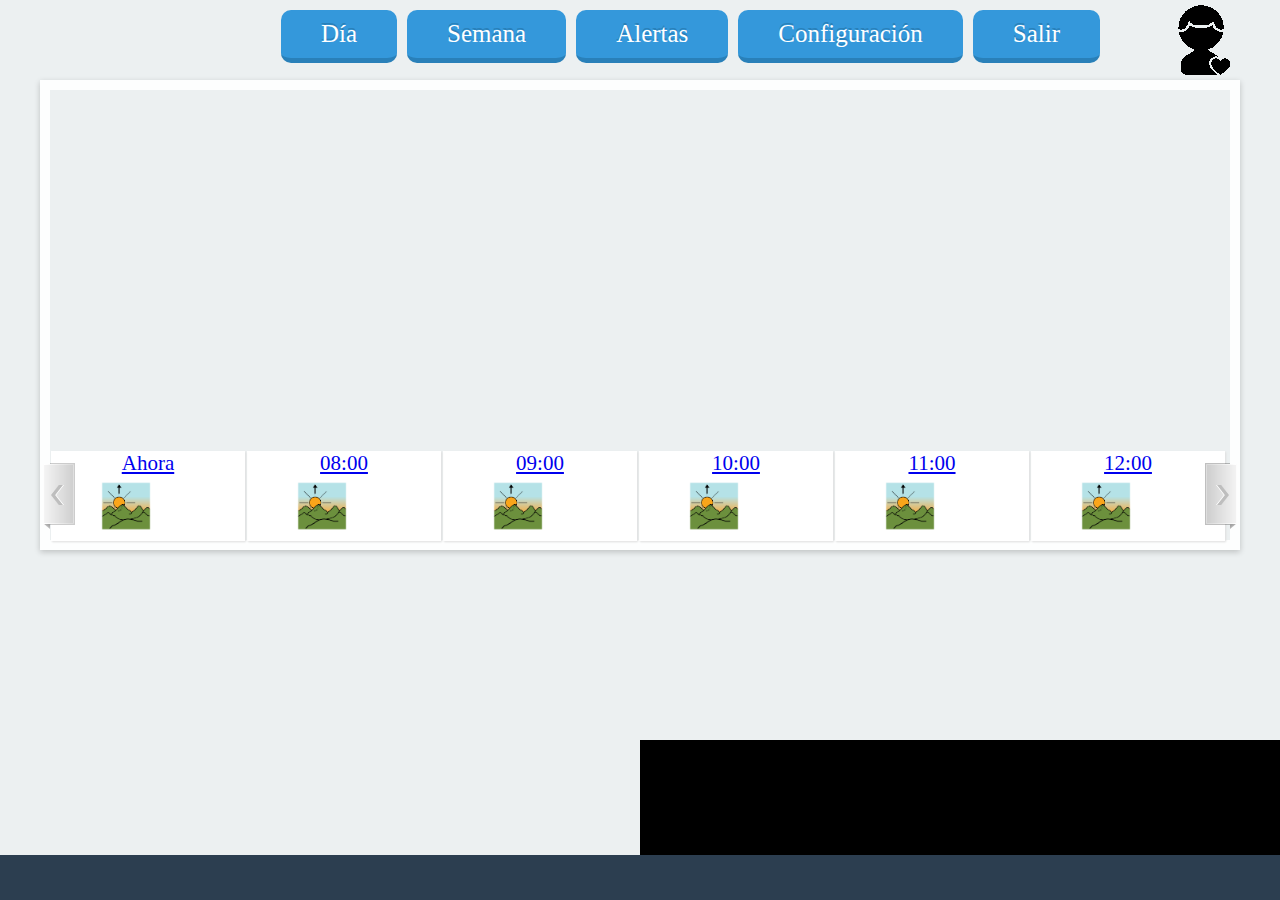
==== dia.html @ 9922a36c "menú inferior con imagenes" ====
<!DOCTYPE html>
<html>
	<head>
		<meta http-equiv="Content-Type" content="text/html; charset=utf-8">
		<title>Ejercicio1</title>

		<!-- TODO : Common API -->
		<script type="text/javascript" language="javascript" src="$MANAGER_WIDGET/Common/API/Widget.js"></script>
		<script type="text/javascript" language="javascript" src="$MANAGER_WIDGET/Common/API/TVKeyValue.js"></script>

		<!-- TODO : Javascript code -->
		<script language="javascript" type="text/javascript" src="app/javascript/Main.js"></script>
		<script language="javascript" type="text/javascript" src="app/javascript/userList.js"></script>
		<script language="javascript" type="text/javascript" src="app/javascript/importedJSON.js"></script>

		<!-- TODO : Style sheets code -->
		<link rel="stylesheet" href="app/stylesheets/Main.css" type="text/css">

		<!-- TODO: Plugins -->

	</head>

	<body onload="Main.onLoad();" onunload="Main.onUnload();" >

		<!-- Dummy anchor as focus for key events -->
		<a href="javascript:void(0);" id="anchor" onkeydown="Main.keyDown();"></a>

		<!-- TODO: your code here -->
		
		<div id="header">
			
			<div id="perfil"></div>
			
			<div id="nav">
				<ul>
					<li class="boton animate">Día</li>
					<li class="boton animate">Semana</li>
					<li class="boton animate">Alertas</li>
					<li class="boton animate">Configuración</li>
					<li class="boton animate">Salir</li>
				</ul> 
			</div>
			
			
			
		</div>
		
		<div id="content">
		
			<div id="info">
				<div id="tituloActividad"></div>
				<div id="iconoActividad"></div>
				<div id="descripcionActividad"></div>
				<div id="horaActividad"></div>			
			</div>
				
			<div id="hours">
				<ul>
					<!--<li id="leftArrow" class="arrows"><a href="#"><img src="" alt="leftArrow"/></a></li>-->
					<li><a href="#">Ahora<span class="hour-icon hour-icon-mañana" data-type="icon" style="display: block; top: 30px; background-position: left top;"></span></a></li>
					<li><a href="#">08:00<span class="hour-icon hour-icon-mañana" data-type="icon" style="display: block; top: 30px; background-position: left top;"></span></a></li>
					<li><a href="#">09:00<span class="hour-icon hour-icon-mañana" data-type="icon" style="display: block; top: 30px; background-position: left top;"></span></a></li>
					<li><a href="#">10:00<span class="hour-icon hour-icon-mañana" data-type="icon" style="display: block; top: 30px; background-position: left top;"></span></a></li>
					<li><a href="#">11:00<span class="hour-icon hour-icon-mañana" data-type="icon" style="display: block; top: 30px; background-position: left top;"></span></a></li>
					<li><a href="#">12:00<span class="hour-icon hour-icon-mañana" data-type="icon" style="display: block; top: 30px; background-position: left top;"></span></a></li>
					<!--<li id="rightArrow" class="arrows"><a href="#"><img src="" alt="rightArrow"/></a></li>-->
				</ul>
				<a class="hour_next" href="#"></a>
				<a class="hour_prev" href="#"></a> 
			</div>
			
		</div>
			
		
		<div id="advertisement"></div>
		<div id="footer"></div>

		<object id="pluginNnavi" classid="clsid:SAMSUNG-INFOLINK-NNAVI"></object>
		<object id="pluginAudio" classid="clsid:SAMSUNG-INFOLINK-AUDIO"></object>
	</body>
</html>
---- app/stylesheets/Main.css ----
* {
	padding: 0;
	margin: 0;
	border: 0;
}

/* Layout */
body {
	width: 1280px;
	height: 720px;
	background-color: #ECF0F1;
	font-size: 21px;
}

#header {
	width: 1280px;
	height: 80px;
	/*background-color: #6DACEA;
    background-image: linear-gradient(#8ED0FA, #4E95DC);
    border: 1px solid #3178C0;
    color: #0C4FA3;
    text-shadow: 0 1px rgba(255, 255, 255, 0.2);*/
	
}

#nav {
	float:right;
	height: 80px;
	margin: 10px 50px 0 0;
}

#nav ul {
list-style-type: none;
/*margin: 0px;
padding: 0px;
border-left-width: 1px;
border-left-style: solid;
border-left-color: #3178C0;*/
}

#nav ul li, #hours ul li {
    
    display: inline;
    text-align: center;
	/*padding: 14px 16px 9px 15px;
	border-right-width: 1px;
	border-right-style: solid;
	border-right-color: #3178C0;
	font-weight: bold;*/
}

.boton {
    position: relative;
	padding: 10px 40px;
  	margin: 0px 10px 10px 0px;
  	float: left;
	border-radius: 10px;
	font-family: 'Pacifico', cursive;
	font-size: 25px;
	color: #FFF;
	text-decoration: none;
	position: relative;
	background-color: #3498DB;
	border-bottom: 5px solid #2980B9;
	text-shadow: 0px -2px #2980B9;
}

.boton:hover {
	background-color: #FBB160;
	border-bottom: 5px solid #FFA544;
	text-shadow: 0px -2px #FFA544;
}

.boton:ACTIVE {
    top: 5px;
    border-bottom: 0px solid;
}

.animate
{
	transition: all 0.1s;
	-webkit-transition: all 0.1s;
}

#perfil{
	background: url("../../Imagenes/perfil.png") no-repeat scroll center top rgba(0, 0, 0, 0);
	display:block;
	float:right;
	height: 80px;
	width: 80px;	
	margin-right: 40px;
}

#content {
	width: 1180px;
	height: 450px;
	border: 10px solid rgba(255, 255, 255, 0.9);
    box-shadow: 0 2px 6px rgba(0, 0, 0, 0.2);
    margin: 0px auto;
    position: relative;
   
}

#info {
	width: 1180px;
	height: 360px;

}

#tituloActividad {
	width: 590px;
	height: 50px;	
	float: left;

}

#iconoActividad {
	width: 590px;
	height: 260px;	
	float: left;
	clear: both;

}

#descripcionActividad {
	width: 590px;
	height: 200px;	
	float: right;

}

#horaActividad {
	width: 590px;
	height: 110px;	
	float: right;

}

#hours {
	background-color: 56D0F0;
	width: 1180px;
	height: 90px;
	float: left;
	display: block;

}

#hours li{
	background-color: #FFF;
	width: 194px;
	height: 90px;
	float: left;
	margin:1px;

}

#hours li a{
	box-shadow: 1px 1px 2px #DDDDDD;
    display: block;
    height: 100%;
    overflow: hidden;
    position: relative;
    text-align: center;
    width: 100%;
}

#hours .arrows {
	background-color: #FFF;
	width: 40px;
	height: 90px;
	float: left;
	margin:1px;
	
}

#hours a.hour_next, #hours a.hour_prev {
    background-image: url("../../Imagenes/arrows.png");
    display: block;
    height: 67px;
    margin-top: -16px;
    position: absolute;
    bottom: 10px;
    width: 32px;
    z-index: 60;
}

#hours a.hour_next {
    background-position: 0 0;
    right: -7px;
}
#hours a.hour_prev {
    background-position: 0 100%;
    left: -7px;
}
#hours a.hour_next:hover {
    background-position: 100% 0;
}
#hours a.hour_prev:hover {
    background-position: 100% 100%;
}

.hour-icon {
    background-color: rgba(0, 0, 0, 0);
    background-position: left top;
    background-repeat: no-repeat;
    height: 50px;
    left: 50px;
    position: absolute;
    top: 30px;
    width: 100px;
}

.hour-icon-mañana {
    background-image: url("../../Imagenes/amanecer.png");
    background-size: 50px auto;
}

#advertisement {
	width: 640px;
	height: 115px;
	bottom:45px;
	right:0;
	position: absolute;
	background-color: #000;
}

#footer {
	bottom:0;
	position: absolute;
	width: 1280px;
	height: 45px;
	background-color: #2C3E50;
}
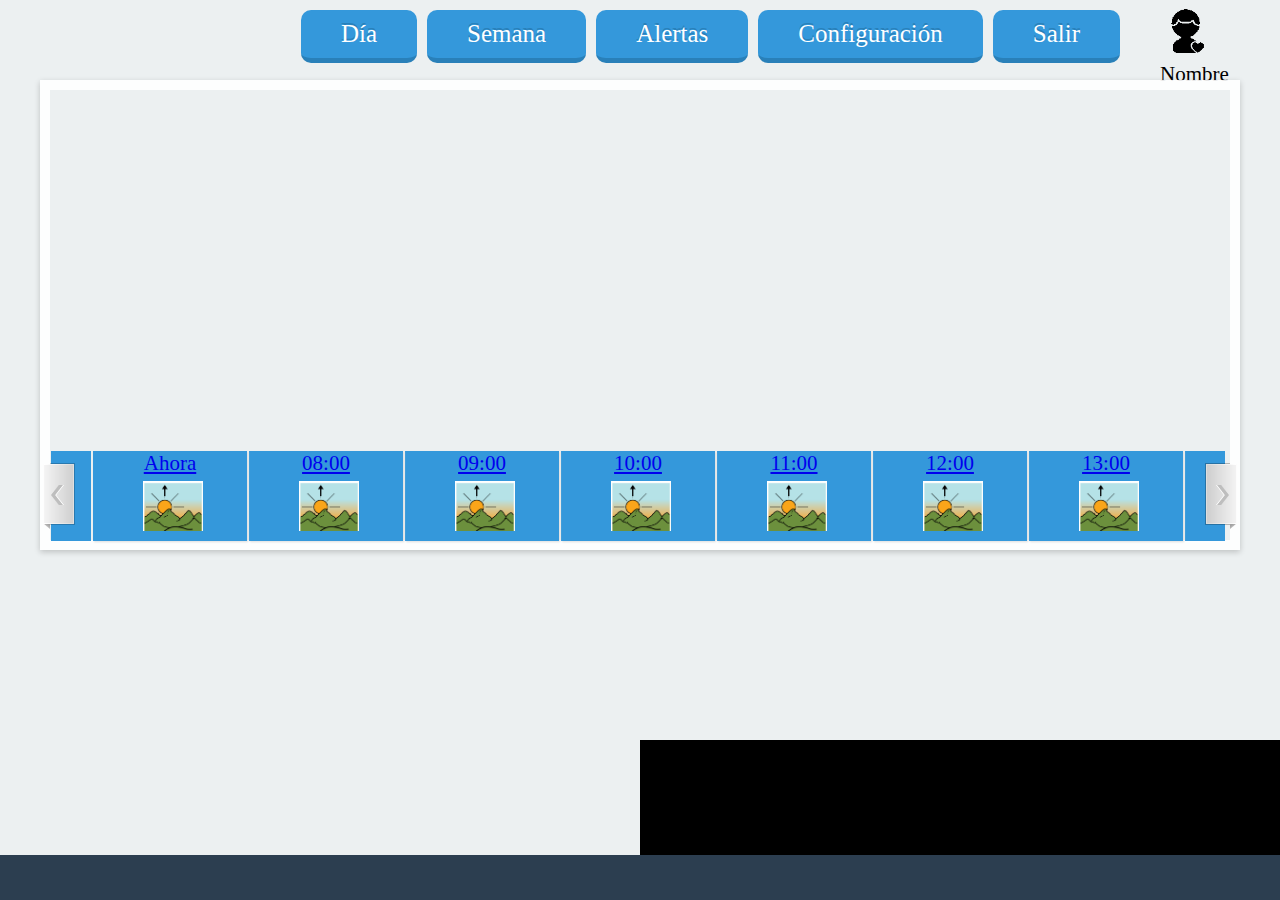
==== commit ebabbd36: "fecha/hora y perfil" ====
--- a/dia.html
+++ b/dia.html
@@ -29,7 +29,10 @@
 		
 		<div id="header">
 			
-			<div id="perfil"></div>
+			<div id="perfil">
+				<img class="image-perfil" alt="name" src="./Imagenes/perfil.png">
+				<div id="name">Nombre</div>
+			</div>
 			
 			<div id="nav">
 				<ul>
@@ -40,6 +43,8 @@
 					<li class="boton animate">Salir</li>
 				</ul> 
 			</div>
+			
+			<div id="fecha"></div>
 			
 			
 			
@@ -55,16 +60,19 @@
 			</div>
 				
 			<div id="hours">
+				<div id="leftArrow" class="arrows"><a href="#"></a></div>
 				<ul>
-					<!--<li id="leftArrow" class="arrows"><a href="#"><img src="" alt="leftArrow"/></a></li>-->
+				
 					<li><a href="#">Ahora<span class="hour-icon hour-icon-mañana" data-type="icon" style="display: block; top: 30px; background-position: left top;"></span></a></li>
 					<li><a href="#">08:00<span class="hour-icon hour-icon-mañana" data-type="icon" style="display: block; top: 30px; background-position: left top;"></span></a></li>
 					<li><a href="#">09:00<span class="hour-icon hour-icon-mañana" data-type="icon" style="display: block; top: 30px; background-position: left top;"></span></a></li>
 					<li><a href="#">10:00<span class="hour-icon hour-icon-mañana" data-type="icon" style="display: block; top: 30px; background-position: left top;"></span></a></li>
 					<li><a href="#">11:00<span class="hour-icon hour-icon-mañana" data-type="icon" style="display: block; top: 30px; background-position: left top;"></span></a></li>
 					<li><a href="#">12:00<span class="hour-icon hour-icon-mañana" data-type="icon" style="display: block; top: 30px; background-position: left top;"></span></a></li>
-					<!--<li id="rightArrow" class="arrows"><a href="#"><img src="" alt="rightArrow"/></a></li>-->
+					<li><a href="#">13:00<span class="hour-icon hour-icon-mañana" data-type="icon" style="display: block; top: 30px; background-position: left top;"></span></a></li>
+					
 				</ul>
+				<div id="rightArrow" class="arrows"><a href="#"></a></div>
 				<a class="hour_next" href="#"></a>
 				<a class="hour_prev" href="#"></a> 
 			</div>
--- a/app/stylesheets/Main.css
+++ b/app/stylesheets/Main.css
@@ -26,7 +26,7 @@
 #nav {
 	float:right;
 	height: 80px;
-	margin: 10px 50px 0 0;
+	margin: 10px 30px 0 0;
 }
 
 #nav ul {
@@ -83,12 +83,29 @@
 }
 
 #perfil{
-	background: url("../../Imagenes/perfil.png") no-repeat scroll center top rgba(0, 0, 0, 0);
+	/*background: url("../../Imagenes/perfil.png") no-repeat scroll center top rgba(0, 0, 0, 0);*/
 	display:block;
 	float:right;
 	height: 80px;
 	width: 80px;	
 	margin-right: 40px;
+}
+
+.image-perfil {
+	width: 50px;
+	height: 50px;
+	margin-top: 6px;
+}
+
+#name {
+	height: 20px;
+    width: 100%;
+}
+
+#fecha {
+	width: 200px;
+	height: 80px;
+	margin-left: 40px;
 }
 
 #content {
@@ -146,12 +163,25 @@
 }
 
 #hours li{
-	background-color: #FFF;
-	width: 194px;
+	background-color: #3498DB;
+	width: 154px;
 	height: 90px;
 	float: left;
 	margin:1px;
 
+}
+
+#hours li:hover {
+    background-color: #FFF;
+    transform: scale(1.1);
+    z-index: 999;
+    border: 2px solid #FBB160;
+    box-shadow: 0 0 5px #FBB160;
+}
+
+#hours li:focus {
+    border: 2px solid #FBB160;
+    box-shadow: 0 0 5px #FBB160;
 }
 
 #hours li a{
@@ -165,7 +195,7 @@
 }
 
 #hours .arrows {
-	background-color: #FFF;
+	background-color: #3498DB;
 	width: 40px;
 	height: 90px;
 	float: left;
@@ -207,12 +237,12 @@
     left: 50px;
     position: absolute;
     top: 30px;
-    width: 100px;
+    width: 80px;
 }
 
 .hour-icon-mañana {
     background-image: url("../../Imagenes/amanecer.png");
-    background-size: 50px auto;
+    background-size: 60px auto;
 }
 
 #advertisement {
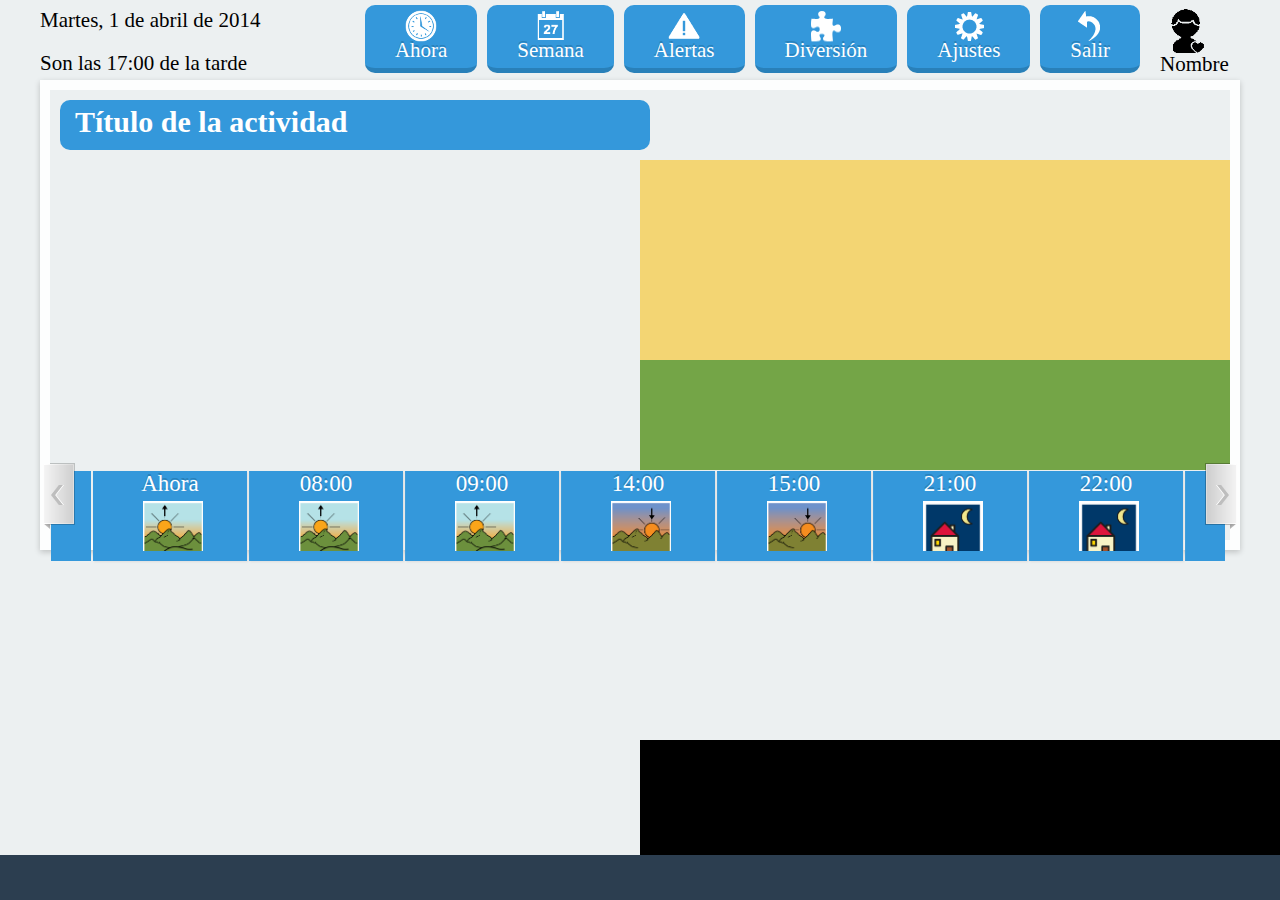
==== commit 6dedf4fe: "Actualización menú de cabecera" ====
--- a/dia.html
+++ b/dia.html
@@ -36,15 +36,18 @@
 			
 			<div id="nav">
 				<ul>
-					<li class="boton animate">Día</li>
-					<li class="boton animate">Semana</li>
-					<li class="boton animate">Alertas</li>
-					<li class="boton animate">Configuración</li>
-					<li class="boton animate">Salir</li>
+					<li id="botonDay" class="boton animate">Ahora</li>
+					<li id="botonWeek" class="boton animate">Semana</li>
+					<li id="botonAlerts" class="boton animate">Alertas</li>
+					<li id="botonGames" class="boton animate">Diversión</li>
+					<li id="botonSettings" class="boton animate">Ajustes</li>
+					<li id="botonExit" class="boton animate">Salir</li>
 				</ul> 
 			</div>
 			
-			<div id="fecha"></div>
+			<div id="fechaActual">Martes, 1 de abril de 2014</div>
+			<div id="horaActual">Son las 17:00 de la tarde</div>
+			
 			
 			
 			
@@ -53,7 +56,7 @@
 		<div id="content">
 		
 			<div id="info">
-				<div id="tituloActividad"></div>
+				<div id="tituloActividad"><h1>Título de la actividad</h1></div>
 				<div id="iconoActividad"></div>
 				<div id="descripcionActividad"></div>
 				<div id="horaActividad"></div>			
@@ -63,13 +66,13 @@
 				<div id="leftArrow" class="arrows"><a href="#"></a></div>
 				<ul>
 				
-					<li><a href="#">Ahora<span class="hour-icon hour-icon-mañana" data-type="icon" style="display: block; top: 30px; background-position: left top;"></span></a></li>
-					<li><a href="#">08:00<span class="hour-icon hour-icon-mañana" data-type="icon" style="display: block; top: 30px; background-position: left top;"></span></a></li>
-					<li><a href="#">09:00<span class="hour-icon hour-icon-mañana" data-type="icon" style="display: block; top: 30px; background-position: left top;"></span></a></li>
-					<li><a href="#">10:00<span class="hour-icon hour-icon-mañana" data-type="icon" style="display: block; top: 30px; background-position: left top;"></span></a></li>
-					<li><a href="#">11:00<span class="hour-icon hour-icon-mañana" data-type="icon" style="display: block; top: 30px; background-position: left top;"></span></a></li>
-					<li><a href="#">12:00<span class="hour-icon hour-icon-mañana" data-type="icon" style="display: block; top: 30px; background-position: left top;"></span></a></li>
-					<li><a href="#">13:00<span class="hour-icon hour-icon-mañana" data-type="icon" style="display: block; top: 30px; background-position: left top;"></span></a></li>
+					<li><a href="#">Ahora<span class="hour-icon hour-icon-mañana" data-type="icon" ></span></a></li>
+					<li><a href="#">08:00<span class="hour-icon hour-icon-mañana" data-type="icon" ></span></a></li>
+					<li><a href="#">09:00<span class="hour-icon hour-icon-mañana" data-type="icon" ></span></a></li>
+					<li><a href="#">14:00<span class="hour-icon hour-icon-tarde" data-type="icon" ></span></a></li>
+					<li><a href="#">15:00<span class="hour-icon hour-icon-tarde" data-type="icon" ></span></a></li>
+					<li><a href="#">21:00<span class="hour-icon hour-icon-noche" data-type="icon" ></span></a></li>
+					<li><a href="#">22:00<span class="hour-icon hour-icon-noche" data-type="icon" ></span></a></li>
 					
 				</ul>
 				<div id="rightArrow" class="arrows"><a href="#"></a></div>
--- a/app/stylesheets/Main.css
+++ b/app/stylesheets/Main.css
@@ -10,6 +10,7 @@
 	height: 720px;
 	background-color: #ECF0F1;
 	font-size: 21px;
+	font-family: 'Pacifico', cursive;
 }
 
 #header {
@@ -26,7 +27,7 @@
 #nav {
 	float:right;
 	height: 80px;
-	margin: 10px 30px 0 0;
+	margin: 5px 10px 0 0;
 }
 
 #nav ul {
@@ -38,7 +39,7 @@
 border-left-color: #3178C0;*/
 }
 
-#nav ul li, #hours ul li {
+#nav ul li, #hours ul li, #week ul li {
     
     display: inline;
     text-align: center;
@@ -51,12 +52,12 @@
 
 .boton {
     position: relative;
-	padding: 10px 40px;
+	padding: 5px 30px;
   	margin: 0px 10px 10px 0px;
   	float: left;
 	border-radius: 10px;
 	font-family: 'Pacifico', cursive;
-	font-size: 25px;
+	/*font-size: 25px;*/
 	color: #FFF;
 	text-decoration: none;
 	position: relative;
@@ -65,6 +66,14 @@
 	text-shadow: 0px -2px #2980B9;
 }
 
+.boton:before {
+    display: block;
+    height: 22px;
+    line-height: 0;
+    margin: 0 auto 6px;
+    width: 32px;
+}
+
 .boton:hover {
 	background-color: #FBB160;
 	border-bottom: 5px solid #FFA544;
@@ -81,6 +90,43 @@
 	transition: all 0.1s;
 	-webkit-transition: all 0.1s;
 }
+
+.sti-icon {
+    background-color: rgba(0, 0, 0, 0);
+    background-position: left top;
+    background-repeat: no-repeat;
+    height: 32px;
+    left: 10px;
+    position: absolute;
+    top: 8px;
+    width: 32px;
+}
+
+#botonExit:before {
+    content: url("../../Imagenes/leftturnarrow32_w.png");
+}
+
+#botonAlerts:before {
+    content: url("../../Imagenes/warning_32_w.png");
+}
+
+#botonDay:before {
+    content: url("../../Imagenes/clock_32_w.png");
+}
+
+#botonSettings:before {
+    content: url("../../Imagenes/gear32_w.png");
+}
+
+#botonGames:before {
+    content: url("../../Imagenes/addons32_w.png");
+}
+
+#botonWeek:before {
+    content: url("../../Imagenes/calendar_32_w.png");
+}
+
+
 
 #perfil{
 	/*background: url("../../Imagenes/perfil.png") no-repeat scroll center top rgba(0, 0, 0, 0);*/
@@ -100,12 +146,14 @@
 #name {
 	height: 20px;
     width: 100%;
-}
-
-#fecha {
-	width: 200px;
-	height: 80px;
+    margin-top: -10px;
+}
+
+#fechaActual, #horaActual {
+	width: 275px;
+	height: 35px;
 	margin-left: 40px;
+	padding-top:8px;
 }
 
 #content {
@@ -128,14 +176,28 @@
 	width: 590px;
 	height: 50px;	
 	float: left;
-
+	border-radius: 10px;
+	font-family: 'Pacifico', cursive;
+	/*font-size: 25px;*/
+	color: #FFF;
+	position: relative;
+	background-color: #3498DB;
+	margin:10px;
+
+}
+
+#tituloActividad h1 {
+	padding: 5px 15px;
+	font-size: 30px;
 }
 
 #iconoActividad {
-	width: 590px;
-	height: 260px;	
+	width: 540px;
+	height: 250px;	
 	float: left;
 	clear: both;
+	/*background-color: #79C6CD;*/
+	padding:25px;
 
 }
 
@@ -143,6 +205,7 @@
 	width: 590px;
 	height: 200px;	
 	float: right;
+	background-color: #F3D573;
 
 }
 
@@ -150,10 +213,11 @@
 	width: 590px;
 	height: 110px;	
 	float: right;
-
-}
-
-#hours {
+	background-color:#74A547;
+
+}
+
+#hours, #week {
 	background-color: 56D0F0;
 	width: 1180px;
 	height: 90px;
@@ -162,7 +226,7 @@
 
 }
 
-#hours li{
+#hours li, #week li{
 	background-color: #3498DB;
 	width: 154px;
 	height: 90px;
@@ -171,20 +235,21 @@
 
 }
 
-#hours li:hover {
+#hours li:hover, #week li:hover {
     background-color: #FFF;
-    transform: scale(1.1);
+    transform: scale(1.2);
+    -webkit-transform: scale(1.2);
     z-index: 999;
     border: 2px solid #FBB160;
     box-shadow: 0 0 5px #FBB160;
 }
 
-#hours li:focus {
+#hours li:focus, #week li:focus {
     border: 2px solid #FBB160;
     box-shadow: 0 0 5px #FBB160;
 }
 
-#hours li a{
+#hours li a, #week li a{
 	box-shadow: 1px 1px 2px #DDDDDD;
     display: block;
     height: 100%;
@@ -192,9 +257,18 @@
     position: relative;
     text-align: center;
     width: 100%;
-}
-
-#hours .arrows {
+    color: #FFF;
+	text-decoration: none;
+	text-shadow: 0px -2px #2980B9;
+	font-family: 'Pacifico', cursive;
+	font-size: 23px;
+}
+
+#hours li a:HOVER, #week li a:HOVER{
+    color: #3498DB;
+}
+
+#hours .arrows, #week .arrows {
 	background-color: #3498DB;
 	width: 40px;
 	height: 90px;
@@ -203,7 +277,7 @@
 	
 }
 
-#hours a.hour_next, #hours a.hour_prev {
+#hours a.hour_next, #hours a.hour_prev, #week a.day_next, #week a.day_prev {
     background-image: url("../../Imagenes/arrows.png");
     display: block;
     height: 67px;
@@ -214,18 +288,18 @@
     z-index: 60;
 }
 
-#hours a.hour_next {
+#hours a.hour_next, #week a.day_next {
     background-position: 0 0;
     right: -7px;
 }
-#hours a.hour_prev {
+#hours a.hour_prev, #week a.day_prev {
     background-position: 0 100%;
     left: -7px;
 }
-#hours a.hour_next:hover {
+#hours a.hour_next:hover, #week a.day_next:hover {
     background-position: 100% 0;
 }
-#hours a.hour_prev:hover {
+#hours a.hour_prev:hover, #week a.day_prev:hover {
     background-position: 100% 100%;
 }
 
@@ -238,10 +312,21 @@
     position: absolute;
     top: 30px;
     width: 80px;
+    display:block;
 }
 
 .hour-icon-mañana {
     background-image: url("../../Imagenes/amanecer.png");
+    background-size: 60px auto;
+}
+
+.hour-icon-tarde {
+    background-image: url("../../Imagenes/atardecer.png");
+    background-size: 60px auto;
+}
+
+.hour-icon-noche {
+    background-image: url("../../Imagenes/noche.png");
     background-size: 60px auto;
 }
 
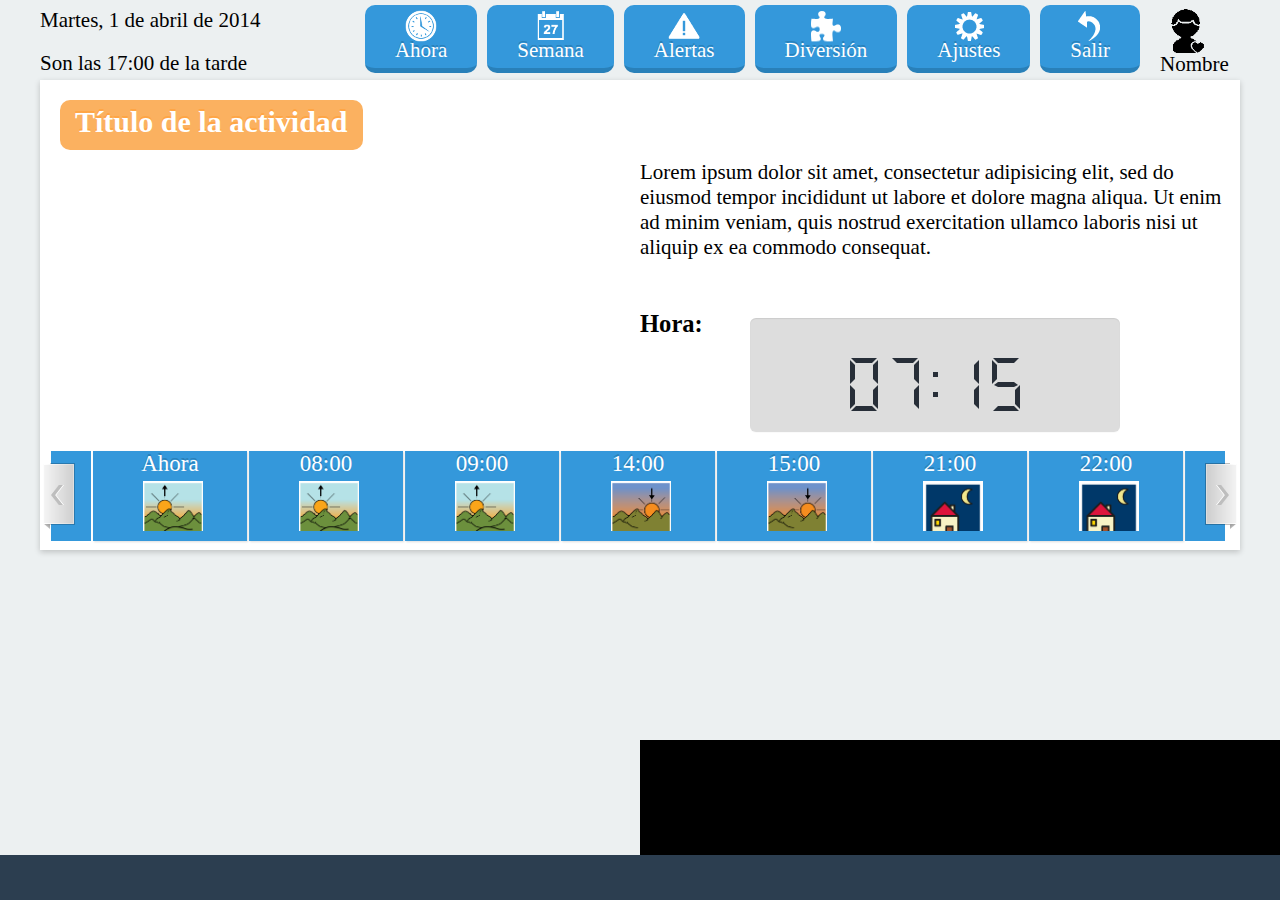
==== commit c8f6e7fd: "Actividad día - apariencia" ====
--- a/dia.html
+++ b/dia.html
@@ -58,8 +58,58 @@
 			<div id="info">
 				<div id="tituloActividad"><h1>Título de la actividad</h1></div>
 				<div id="iconoActividad"></div>
-				<div id="descripcionActividad"></div>
-				<div id="horaActividad"></div>			
+				<div id="descripcionActividad">
+					<p>Lorem ipsum dolor sit amet, consectetur adipisicing elit, sed do eiusmod tempor incididunt ut labore et dolore magna aliqua. Ut enim ad minim veniam, quis nostrud exercitation ullamco laboris nisi ut aliquip ex ea commodo consequat.</p>
+				</div>
+				<div id="horaActividad">
+					<h3>Hora:</h3>
+					<div id="clock" class="light">
+						<div class="display">
+							<div class="weekdays"></div>
+							<div class="ampm"></div>
+							<div class="alarm"></div>
+							<div class="digits">
+								<div class="zero">
+								<span class="d1"></span>
+								<span class="d2"></span>
+								<span class="d3"></span>
+								<span class="d4"></span>
+								<span class="d5"></span>
+								<span class="d6"></span>
+								<span class="d7"></span>
+								</div>
+								<div class="seven">
+								<span class="d1"></span>
+								<span class="d2"></span>
+								<span class="d3"></span>
+								<span class="d4"></span>
+								<span class="d5"></span>
+								<span class="d6"></span>
+								<span class="d7"></span>
+								</div>
+								<div class="dots"></div>
+								<div class="one">
+								<span class="d1"></span>
+								<span class="d2"></span>
+								<span class="d3"></span>
+								<span class="d4"></span>
+								<span class="d5"></span>
+								<span class="d6"></span>
+								<span class="d7"></span>
+								</div>
+								<div class="five">
+								<span class="d1"></span>
+								<span class="d2"></span>
+								<span class="d3"></span>
+								<span class="d4"></span>
+								<span class="d5"></span>
+								<span class="d6"></span>
+								<span class="d7"></span>
+								</div>	
+							</div>
+						</div>
+					</div>
+				</div>			
 			</div>
 				
 			<div id="hours">
--- a/app/stylesheets/Main.css
+++ b/app/stylesheets/Main.css
@@ -163,6 +163,7 @@
     box-shadow: 0 2px 6px rgba(0, 0, 0, 0.2);
     margin: 0px auto;
     position: relative;
+    background-color: #fff;
    
 }
 
@@ -173,7 +174,7 @@
 }
 
 #tituloActividad {
-	width: 590px;
+	/*width: 590px;*/
 	height: 50px;	
 	float: left;
 	border-radius: 10px;
@@ -181,7 +182,8 @@
 	/*font-size: 25px;*/
 	color: #FFF;
 	position: relative;
-	background-color: #3498DB;
+	background-color: #FBB160;
+	text-shadow: 0px -2px #FFA544;
 	margin:10px;
 
 }
@@ -193,7 +195,7 @@
 
 #iconoActividad {
 	width: 540px;
-	height: 250px;	
+	height: 240px;	
 	float: left;
 	clear: both;
 	/*background-color: #79C6CD;*/
@@ -203,17 +205,17 @@
 
 #descripcionActividad {
 	width: 590px;
-	height: 200px;	
+	height: 150px;	
 	float: right;
-	background-color: #F3D573;
+	/*background-color: #F3D573;*/
 
 }
 
 #horaActividad {
 	width: 590px;
-	height: 110px;	
+	height: 140px;	
 	float: right;
-	background-color:#74A547;
+	/*background-color:#74A547;*/
 
 }
 
@@ -345,4 +347,346 @@
 	width: 1280px;
 	height: 45px;
 	background-color: #2C3E50;
+}
+
+
+/*-------------------------
+	The clocks
+--------------------------*/
+
+
+#clock{
+	width:370px;
+	padding:10px;
+	margin:-30px auto;
+	position:relative;
+}
+
+#clock:after{
+	content:'';
+	position:absolute;
+	width:400px;
+	height:20px;
+	border-radius:100%;
+	left:50%;
+	margin-left:-200px;
+	bottom:2px;
+	z-index:-1;
+}
+
+
+#clock .display{
+	text-align:center;
+	padding: 40px 20px 20px;
+	border-radius:6px;
+	position:relative;
+	height: 54px;
+}
+
+
+/*-------------------------
+	Light color theme
+--------------------------*/
+
+
+#clock.light{
+	background-color:#fff;
+	color:#272e38;
+}
+
+#clock.light:after{
+	box-shadow:0 4px 10px rgba(0,0,0,0.15);
+}
+
+#clock.light .digits div span{
+	background-color:#272e38;
+	border-color:#272e38;	
+}
+
+#clock.light .digits div.dots:before,
+#clock.light .digits div.dots:after{
+	background-color:#272e38;
+}
+
+#clock.light .alarm{
+	background:url('../img/alarm_light.jpg');
+}
+
+#clock.light .display{
+	background-color:#dddddd;
+	box-shadow:0 1px 1px rgba(0,0,0,0.08) inset, 0 1px 1px #fafafa;
+}
+
+
+/*-------------------------
+	Dark color theme
+--------------------------*/
+
+
+#clock.dark{
+	background-color:#272e38;
+	color:#cacaca;
+}
+
+#clock.dark:after{
+	box-shadow:0 4px 10px rgba(0,0,0,0.3);
+}
+
+#clock.dark .digits div span{
+	background-color:#cacaca;
+	border-color:#cacaca;	
+}
+
+#clock.dark .alarm{
+	background:url('../img/alarm_dark.jpg');
+}
+
+#clock.dark .display{
+	background-color:#0f1620;
+	box-shadow:0 1px 1px rgba(0,0,0,0.08) inset, 0 1px 1px #2d3642;
+}
+
+#clock.dark .digits div.dots:before,
+#clock.dark .digits div.dots:after{
+	background-color:#cacaca;
+}
+
+
+/*-------------------------
+	The Digits
+--------------------------*/
+
+
+#clock .digits div{
+	text-align:left;
+	position:relative;
+	width: 28px;
+	height:50px;
+	display:inline-block;
+	margin:0 4px;
+}
+
+#clock .digits div span{
+	opacity:0;
+	position:absolute;
+
+	-webkit-transition:0.25s;
+	-moz-transition:0.25s;
+	transition:0.25s;
+}
+
+#clock .digits div span:before,
+#clock .digits div span:after{
+	content:'';
+	position:absolute;
+	width:0;
+	height:0;
+	border:5px solid transparent;
+}
+
+#clock .digits .d1{			height:5px;width:16px;top:0;left:6px;}
+#clock .digits .d1:before{	border-width:0 5px 5px 0;border-right-color:inherit;left:-5px;}
+#clock .digits .d1:after{	border-width:0 0 5px 5px;border-left-color:inherit;right:-5px;}
+
+#clock .digits .d2{			height:5px;width:16px;top:24px;left:6px;}
+#clock .digits .d2:before{	border-width:3px 4px 2px;border-right-color:inherit;left:-8px;}
+#clock .digits .d2:after{	border-width:3px 4px 2px;border-left-color:inherit;right:-8px;}
+
+#clock .digits .d3{			height:5px;width:16px;top:48px;left:6px;}
+#clock .digits .d3:before{	border-width:5px 5px 0 0;border-right-color:inherit;left:-5px;}
+#clock .digits .d3:after{	border-width:5px 0 0 5px;border-left-color:inherit;right:-5px;}
+
+#clock .digits .d4{			width:5px;height:14px;top:7px;left:0;}
+#clock .digits .d4:before{	border-width:0 5px 5px 0;border-bottom-color:inherit;top:-5px;}
+#clock .digits .d4:after{	border-width:0 0 5px 5px;border-left-color:inherit;bottom:-5px;}
+
+#clock .digits .d5{			width:5px;height:14px;top:7px;right:0;}
+#clock .digits .d5:before{	border-width:0 0 5px 5px;border-bottom-color:inherit;top:-5px;}
+#clock .digits .d5:after{	border-width:5px 0 0 5px;border-top-color:inherit;bottom:-5px;}
+
+#clock .digits .d6{			width:5px;height:14px;top:32px;left:0;}
+#clock .digits .d6:before{	border-width:0 5px 5px 0;border-bottom-color:inherit;top:-5px;}
+#clock .digits .d6:after{	border-width:0 0 5px 5px;border-left-color:inherit;bottom:-5px;}
+
+#clock .digits .d7{			width:5px;height:14px;top:32px;right:0;}
+#clock .digits .d7:before{	border-width:0 0 5px 5px;border-bottom-color:inherit;top:-5px;}
+#clock .digits .d7:after{	border-width:5px 0 0 5px;border-top-color:inherit;bottom:-5px;}
+
+
+/* 1 */
+
+#clock .digits div.one .d5,
+#clock .digits div.one .d7{
+	opacity:1;
+}
+
+/* 2 */
+
+#clock .digits div.two .d1,
+#clock .digits div.two .d5,
+#clock .digits div.two .d2,
+#clock .digits div.two .d6,
+#clock .digits div.two .d3{
+	opacity:1;
+}
+
+/* 3 */
+
+#clock .digits div.three .d1,
+#clock .digits div.three .d5,
+#clock .digits div.three .d2,
+#clock .digits div.three .d7,
+#clock .digits div.three .d3{
+	opacity:1;
+}
+
+/* 4 */
+
+#clock .digits div.four .d5,
+#clock .digits div.four .d2,
+#clock .digits div.four .d4,
+#clock .digits div.four .d7{
+	opacity:1;
+}
+
+/* 5 */
+
+#clock .digits div.five .d1,
+#clock .digits div.five .d2,
+#clock .digits div.five .d4,
+#clock .digits div.five .d3,
+#clock .digits div.five .d7{
+	opacity:1;
+}
+
+/* 6 */
+
+#clock .digits div.six .d1,
+#clock .digits div.six .d2,
+#clock .digits div.six .d4,
+#clock .digits div.six .d3,
+#clock .digits div.six .d6,
+#clock .digits div.six .d7{
+	opacity:1;
+}
+
+
+/* 7 */
+
+#clock .digits div.seven .d1,
+#clock .digits div.seven .d5,
+#clock .digits div.seven .d7{
+	opacity:1;
+}
+
+/* 8 */
+
+#clock .digits div.eight .d1,
+#clock .digits div.eight .d2,
+#clock .digits div.eight .d3,
+#clock .digits div.eight .d4,
+#clock .digits div.eight .d5,
+#clock .digits div.eight .d6,
+#clock .digits div.eight .d7{
+	opacity:1;
+}
+
+/* 9 */
+
+#clock .digits div.nine .d1,
+#clock .digits div.nine .d2,
+#clock .digits div.nine .d3,
+#clock .digits div.nine .d4,
+#clock .digits div.nine .d5,
+#clock .digits div.nine .d7{
+	opacity:1;
+}
+
+/* 0 */
+
+#clock .digits div.zero .d1,
+#clock .digits div.zero .d3,
+#clock .digits div.zero .d4,
+#clock .digits div.zero .d5,
+#clock .digits div.zero .d6,
+#clock .digits div.zero .d7{
+	opacity:1;
+}
+
+
+/* The dots */
+
+#clock .digits div.dots{
+	width:5px;
+}
+
+#clock .digits div.dots:before,
+#clock .digits div.dots:after{
+	width:5px;
+	height:5px;
+	content:'';
+	position:absolute;
+	left:0;
+	top:14px;
+}
+
+#clock .digits div.dots:after{
+	top:34px;
+}
+
+
+/*-------------------------
+	The Alarm
+--------------------------*/
+
+
+#clock .alarm{
+	width:16px;
+	height:16px;
+	bottom:20px;
+	background:url('../img/alarm_light.jpg');
+	position:absolute;
+	opacity:0.2;
+}
+
+#clock .alarm.active{
+	opacity:1;
+}
+
+
+/*-------------------------
+	Weekdays
+--------------------------*/
+
+
+#clock .weekdays{
+	font-size:12px;
+	position:absolute;
+	width:100%;
+	top:10px;
+	left:0;
+	text-align:center;
+}
+
+
+#clock .weekdays span{
+	opacity:0.2;
+	padding:0 10px;
+}
+
+#clock .weekdays span.active{
+	opacity:1;
+}
+
+
+/*-------------------------
+		AM/PM
+--------------------------*/
+
+
+#clock .ampm{
+	position:absolute;
+	bottom:20px;
+	right:20px;
+	font-size:12px;
 }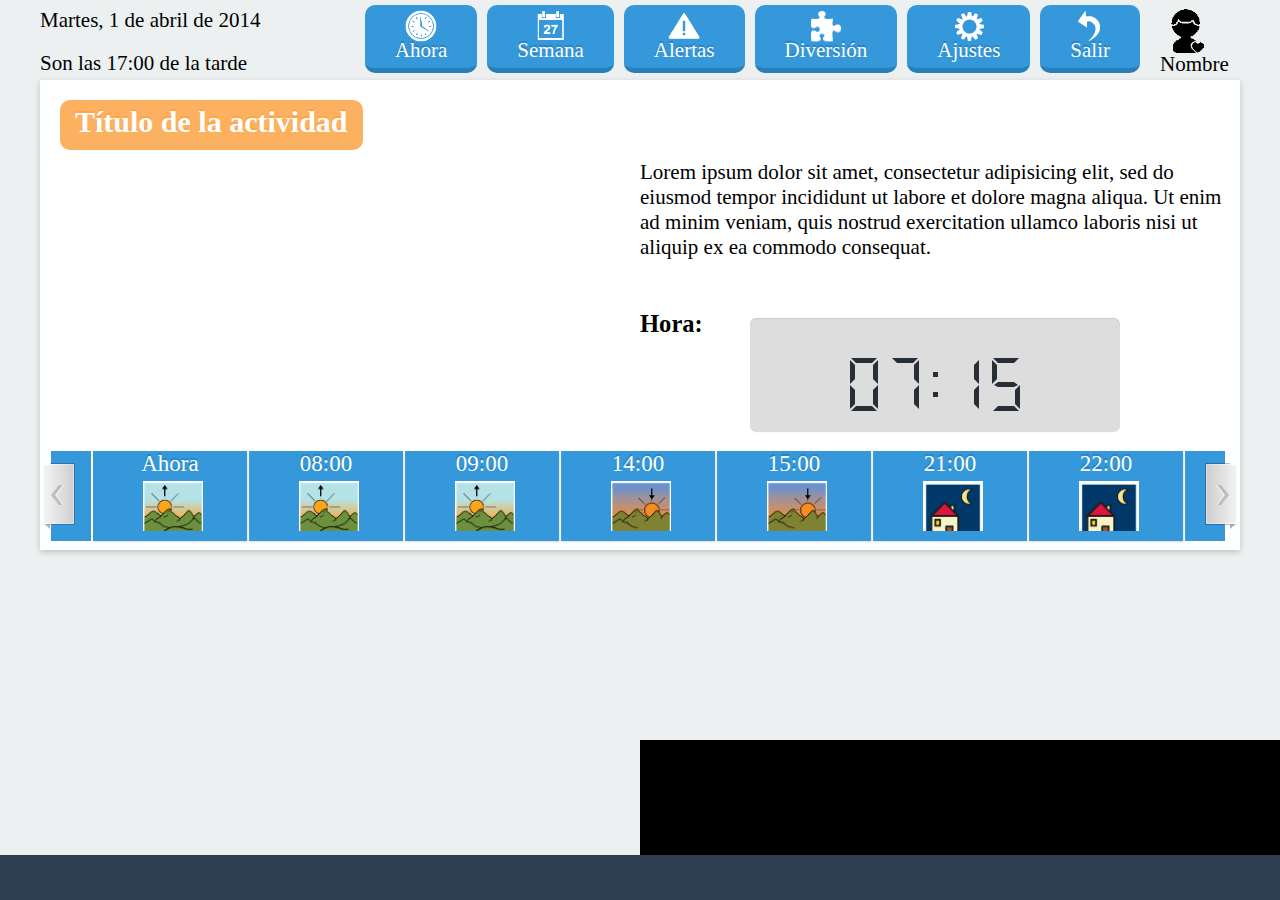
==== commit 28868298: "Commit despues de Semana Santa" ====
--- a/dia.html
+++ b/dia.html
@@ -64,7 +64,7 @@
 				<div id="horaActividad">
 					<h3>Hora:</h3>
 					<div id="clock" class="light">
-						<div class="display">
+						<div id="display" class="display">
 							<div class="weekdays"></div>
 							<div class="ampm"></div>
 							<div class="alarm"></div>
--- a/app/stylesheets/Main.css
+++ b/app/stylesheets/Main.css
@@ -200,7 +200,13 @@
 	clear: both;
 	/*background-color: #79C6CD;*/
 	padding:25px;
-
+	text-align:center;
+
+}
+
+#iconoActividad img {
+	max-width: 540px;
+	max-height: 240px;	
 }
 
 #descripcionActividad {
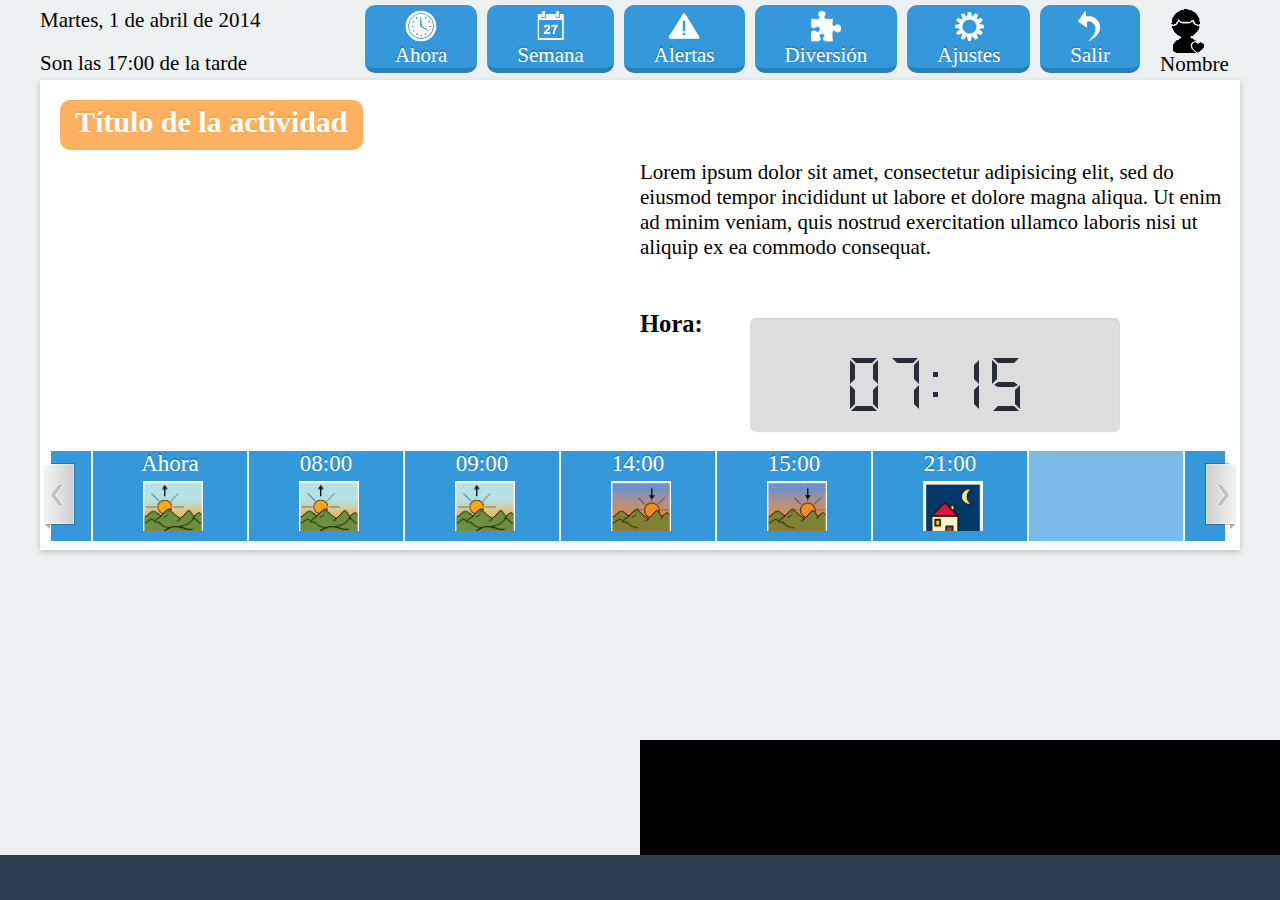
==== commit c0c63b1c: "Commit Segunda Demo" ====
--- a/dia.html
+++ b/dia.html
@@ -12,6 +12,7 @@
 		<script language="javascript" type="text/javascript" src="app/javascript/Main.js"></script>
 		<script language="javascript" type="text/javascript" src="app/javascript/userList.js"></script>
 		<script language="javascript" type="text/javascript" src="app/javascript/importedJSON.js"></script>
+		<script language="javascript" type="text/javascript" src="app/javascript/json2.js"></script>
 
 		<!-- TODO : Style sheets code -->
 		<link rel="stylesheet" href="app/stylesheets/Main.css" type="text/css">
@@ -122,7 +123,7 @@
 					<li><a href="#">14:00<span class="hour-icon hour-icon-tarde" data-type="icon" ></span></a></li>
 					<li><a href="#">15:00<span class="hour-icon hour-icon-tarde" data-type="icon" ></span></a></li>
 					<li><a href="#">21:00<span class="hour-icon hour-icon-noche" data-type="icon" ></span></a></li>
-					<li><a href="#">22:00<span class="hour-icon hour-icon-noche" data-type="icon" ></span></a></li>
+					<li class="disabled"><a href="#"></li>
 					
 				</ul>
 				<div id="rightArrow" class="arrows"><a href="#"></a></div>
--- a/app/stylesheets/Main.css
+++ b/app/stylesheets/Main.css
@@ -52,7 +52,7 @@
 
 .boton {
     position: relative;
-	padding: 5px 30px;
+	padding: 5px 30px 0;
   	margin: 0px 10px 10px 0px;
   	float: left;
 	border-radius: 10px;
@@ -68,7 +68,7 @@
 
 .boton:before {
     display: block;
-    height: 22px;
+    height: 27px;
     line-height: 0;
     margin: 0 auto 6px;
     width: 32px;
@@ -173,7 +173,7 @@
 
 }
 
-#tituloActividad {
+#tituloActividad, #diaSemana {
 	/*width: 590px;*/
 	height: 50px;	
 	float: left;
@@ -188,7 +188,7 @@
 
 }
 
-#tituloActividad h1 {
+#tituloActividad h1, #diaSemana h1 {
 	padding: 5px 15px;
 	font-size: 30px;
 }
@@ -276,6 +276,13 @@
     color: #3498DB;
 }
 
+#hours li.disabled {
+ 	box-shadow: none;
+    cursor: not-allowed;
+    opacity: 0.65;
+    pointer-events: none;
+}
+
 #hours .arrows, #week .arrows {
 	background-color: #3498DB;
 	width: 40px;
@@ -311,7 +318,7 @@
     background-position: 100% 100%;
 }
 
-.hour-icon {
+.hour-icon, .day-icon {
     background-color: rgba(0, 0, 0, 0);
     background-position: left top;
     background-repeat: no-repeat;
@@ -336,6 +343,41 @@
 .hour-icon-noche {
     background-image: url("../../Imagenes/noche.png");
     background-size: 60px auto;
+}
+
+.day-icon-lunes {
+    background-image: url("../../Imagenes/letraL.jpg");
+    background-size: 50px auto;
+}
+
+.day-icon-martes {
+    background-image: url("../../Imagenes/letraM.jpg");
+    background-size: 50px auto;
+}
+
+.day-icon-miercoles {
+    background-image: url("../../Imagenes/letraX.jpg");
+    background-size: 50px auto;
+}
+
+.day-icon-jueves {
+    background-image: url("../../Imagenes/letraJ.jpg");
+    background-size: 50px auto;
+}
+
+.day-icon-viernes {
+    background-image: url("../../Imagenes/letraV.jpg");
+    background-size: 50px auto;
+}
+
+.day-icon-sabado {
+    background-image: url("../../Imagenes/letraS.jpg");
+    background-size: 50px auto;
+}
+
+.day-icon-domingo {
+    background-image: url("../../Imagenes/letraD.jpg");
+    background-size: 50px auto;
 }
 
 #advertisement {
